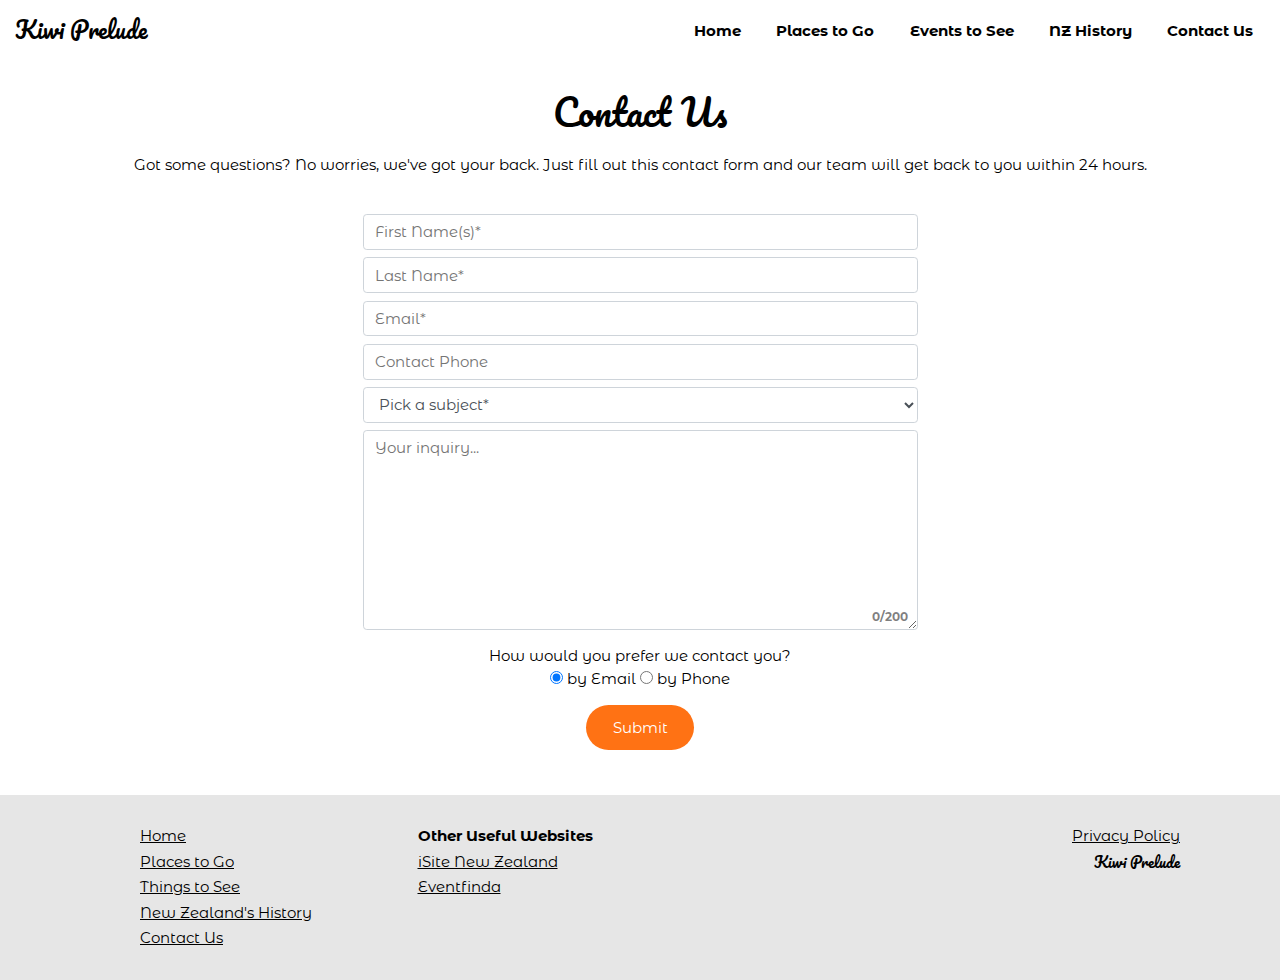
==== contact.html @ fdfb9a50 "Updates" ====
<!DOCTYPE html>
<html lang="en">
	<head>
		<meta charset="UTF-8" />
		<meta name="viewport" content="width=device-width, initial-scale=1.0" />
		<title>Kiwi Prelude | Contact Us</title>

		<link rel="stylesheet" href="css/normalize.css" />
		<link rel="stylesheet" href="css/grid.css" />
		<link rel="stylesheet" href="css/theme.css" />
		<link rel="stylesheet" href="css/pages/contact.css" />
	</head>
	<body>
		<nav id="mainNav" class="navbar">
			<div class="navbar-brand"><a class="fancy-title" href="/">Kiwi Prelude</a></div>
			<div class="navbar-toggle" id="navbarToggle">
				<div></div>
				<div></div>
				<div></div>
			</div>
			<ul class="navbar-nav">
				<li><a href="/">Home</a></li>
				<li><a href="places-to-go.html">Places to Go</a></li>
				<li><a href="events-to-see.html">Events to See</a></li>
				<li><a href="history.html">NZ History</a></li>
				<li><a href="contact.html">Contact Us</a></li>
			</ul>
		</nav>

		<div class="container text-center head-padding mb-5">
			<h1 class="fancy-title">Contact Us</h1>
			<p>Got some questions? No worries, we've got your back. Just fill out this contact form and our team will get back to you within 24 hours.</p>

			<div id="errors" class="w-100 w-md-50 d-inline-block text-left"></div>
			<form class="w-100 w-md-50 d-inline-block" id="contactForm" method="POST" action="/contact">
				<div class="row mb-2">
					<input type="text" class="form-control" name="fName" id="fName" placeholder="First Name(s)*" />
				</div>
				<div class="row mb-2">
					<input type="text" class="form-control" name="lName" id="lName" placeholder="Last Name*" />
				</div>
				<div class="row mb-2">
					<input type="email" class="form-control" name="email" id="email" placeholder="Email*" />
				</div>
				<div class="row mb-2">
					<input type="tel" class="form-control" name="phone" id="" placeholder="Contact Phone" />
				</div>
				<div class="row mb-2">
					<select class="form-control" name="subject" id="subject">
						<option value="" selected disabled>Pick a subject*</option>
						<option value="events">Events</option>
						<option value="locations">Locations</option>
						<option value="other">Other</option>
					</select>
				</div>
				<div class="row mb-3 p-relative">
					<textarea class="form-control inquiry-textarea" name="msg" id="msg" placeholder="Your inquiry..." data-max-length="200"></textarea>
					<div class="textarea-counter" id="msgCounter"></div>
				</div>
				<div class="row mb-3">
					<p class="mt-2 mb-0">How would you prefer we contact you?</p>
					<input type="radio" name="contactMethod" id="contactByEmail" value="Email" checked />
					<label for="contactByEmail">by Email</label>
					<input type="radio" name="contactMethod" id="contactByPhone" value="Phone" />
					<label for="contactByPhone">by Phone</label>
				</div>

				<button class="btn btn-primary" type="submit" id="formSubmit">Submit</button>
			</form>
		</div>

		<footer>
			<div class="container">
				<div class="row">
					<div class="col-sm-3">
						<ul>
							<li><a href="/">Home</a></li>
							<li><a href="places-to-go.html">Places to Go</a></li>
							<li><a href="things-to-see.html">Things to See</a></li>
							<li><a href="history.html">New Zealand's History</a></li>
							<li><a href="contact.html">Contact Us</a></li>
						</ul>
					</div>
					<div class="col-sm-3">
						<ul>
							<li><b>Other Useful Websites</b></li>
							<li><a href="https://isite.nz/" target="_blank">iSite New Zealand</a></li>
							<li><a href="https://www.eventfinda.co.nz/" target="_blank">Eventfinda</a></li>
						</ul>
					</div>
					<div class="col-sm-6 text-right">
						<ul>
							<li>
								<a href="privacy-policy.html">Privacy Policy</a>
							</li>
							<li>
								<span class="fancy-title">Kiwi Prelude</span>
							</li>
						</ul>
					</div>
				</div>
			</div>
		</footer>

		<script src="js/contact-form.js"></script>

		<script src="js/navbar.js"></script>
	</body>
</html>
---- css/grid.css ----
* {
  -webkit-box-sizing: border-box;
          box-sizing: border-box;
}

.row::after {
  content: '';
  clear: both;
  display: table;
}

[class*='col-'] {
  width: 100%;
  float: left;
  padding: 15px;
}

.col-1 {
  width: 8.33333%;
}

.col-2 {
  width: 16.66667%;
}

.col-3 {
  width: 25%;
}

.col-4 {
  width: 33.33333%;
}

.col-5 {
  width: 41.66667%;
}

.col-6 {
  width: 50%;
}

.col-7 {
  width: 58.33333%;
}

.col-8 {
  width: 66.66667%;
}

.col-9 {
  width: 75%;
}

.col-10 {
  width: 83.33333%;
}

.col-11 {
  width: 91.66667%;
}

.col-12 {
  width: 100%;
}

@media (min-width: 576px) {
  .col-sm-1 {
    width: 8.33333%;
  }
  .col-sm-2 {
    width: 16.66667%;
  }
  .col-sm-3 {
    width: 25%;
  }
  .col-sm-4 {
    width: 33.33333%;
  }
  .col-sm-5 {
    width: 41.66667%;
  }
  .col-sm-6 {
    width: 50%;
  }
  .col-sm-7 {
    width: 58.33333%;
  }
  .col-sm-8 {
    width: 66.66667%;
  }
  .col-sm-9 {
    width: 75%;
  }
  .col-sm-10 {
    width: 83.33333%;
  }
  .col-sm-11 {
    width: 91.66667%;
  }
  .col-sm-12 {
    width: 100%;
  }
}

@media (min-width: 768px) {
  .col-md-1 {
    width: 8.33333%;
  }
  .col-md-2 {
    width: 16.66667%;
  }
  .col-md-3 {
    width: 25%;
  }
  .col-md-4 {
    width: 33.33333%;
  }
  .col-md-5 {
    width: 41.66667%;
  }
  .col-md-6 {
    width: 50%;
  }
  .col-md-7 {
    width: 58.33333%;
  }
  .col-md-8 {
    width: 66.66667%;
  }
  .col-md-9 {
    width: 75%;
  }
  .col-md-10 {
    width: 83.33333%;
  }
  .col-md-11 {
    width: 91.66667%;
  }
  .col-md-12 {
    width: 100%;
  }
}

@media (min-width: 992px) {
  .col-lg-1 {
    width: 8.33333%;
  }
  .col-lg-2 {
    width: 16.66667%;
  }
  .col-lg-3 {
    width: 25%;
  }
  .col-lg-4 {
    width: 33.33333%;
  }
  .col-lg-5 {
    width: 41.66667%;
  }
  .col-lg-6 {
    width: 50%;
  }
  .col-lg-7 {
    width: 58.33333%;
  }
  .col-lg-8 {
    width: 66.66667%;
  }
  .col-lg-9 {
    width: 75%;
  }
  .col-lg-10 {
    width: 83.33333%;
  }
  .col-lg-11 {
    width: 91.66667%;
  }
  .col-lg-12 {
    width: 100%;
  }
}

@media (min-width: 1200px) {
  .col-xl-1 {
    width: 8.33333%;
  }
  .col-xl-2 {
    width: 16.66667%;
  }
  .col-xl-3 {
    width: 25%;
  }
  .col-xl-4 {
    width: 33.33333%;
  }
  .col-xl-5 {
    width: 41.66667%;
  }
  .col-xl-6 {
    width: 50%;
  }
  .col-xl-7 {
    width: 58.33333%;
  }
  .col-xl-8 {
    width: 66.66667%;
  }
  .col-xl-9 {
    width: 75%;
  }
  .col-xl-10 {
    width: 83.33333%;
  }
  .col-xl-11 {
    width: 91.66667%;
  }
  .col-xl-12 {
    width: 100%;
  }
}
/*# sourceMappingURL=grid.css.map */
---- css/theme.css ----
@import url("https://fonts.googleapis.com/css2?family=Montserrat+Alternates&family=Pacifico&display=swap");
*,
h1,
h2,
h3,
h4,
h5,
h6 {
  font-family: 'Montserrat Alternates', sans-serif;
}

.fancy-title {
  font-family: 'Pacifico', cursive;
}

.text-center {
  text-align: center;
}

.text-left {
  text-align: left;
}

.text-right {
  text-align: right;
}

.text-justify {
  text-align: justify;
}

.text-white {
  color: #fff;
}

.bg-skeleton {
  height: 1em;
  position: relative;
  overflow: hidden;
  background-color: #dddbdd;
}

.bg-skeleton::after {
  position: absolute;
  top: 0;
  right: 0;
  bottom: 0;
  left: 0;
  -webkit-transform: translateX(-100%);
          transform: translateX(-100%);
  background-image: -webkit-gradient(linear, left top, right top, color-stop(0, rgba(255, 255, 255, 0)), color-stop(20%, rgba(255, 255, 255, 0.2)), color-stop(60%, rgba(255, 255, 255, 0.3)), to(rgba(255, 255, 255, 0)));
  background-image: linear-gradient(90deg, rgba(255, 255, 255, 0) 0, rgba(255, 255, 255, 0.2) 20%, rgba(255, 255, 255, 0.3) 60%, rgba(255, 255, 255, 0));
  -webkit-animation: shimmer 2s infinite;
          animation: shimmer 2s infinite;
  content: '';
}

@-webkit-keyframes shimmer {
  100% {
    -webkit-transform: translateX(100%);
            transform: translateX(100%);
  }
}

@keyframes shimmer {
  100% {
    -webkit-transform: translateX(100%);
            transform: translateX(100%);
  }
}

.ratio-square {
  width: 100%;
  padding-top: 100%;
  position: relative;
}

.ratio-square :first-child {
  position: absolute;
  top: 0;
  right: 0;
  bottom: 0;
  left: 0;
}

.hide-overflow {
  overflow: hidden;
}

nav.navbar {
  width: 100%;
  position: fixed;
  display: -webkit-box;
  display: -ms-flexbox;
  display: flex;
  -webkit-box-orient: vertical;
  -webkit-box-direction: normal;
      -ms-flex-direction: column;
          flex-direction: column;
  -ms-flex-wrap: wrap;
      flex-wrap: wrap;
  -webkit-box-align: center;
      -ms-flex-align: center;
          align-items: center;
  -webkit-box-pack: justify;
      -ms-flex-pack: justify;
          justify-content: space-between;
  padding: 0.5rem 1rem;
  z-index: 1;
  background: #fff;
  color: #000;
}

nav.navbar.is-scrolled {
  -webkit-box-shadow: 0 0 5px 0px #00000080;
          box-shadow: 0 0 5px 0px #00000080;
}

@media (min-width: 768px) {
  nav.navbar {
    -webkit-transition-duration: 300ms;
            transition-duration: 300ms;
  }
  nav.navbar:not(.is-scrolled).navbar-transparent {
    background: linear-gradient(225deg, #00000024, transparent);
    color: #fff;
  }
  nav.navbar:not(.is-scrolled).navbar-transparent .navbar-nav li a:hover::after {
    background: #ffffff;
  }
}

nav.navbar .navbar-brand {
  display: inline-block;
  padding-top: 0.3125rem;
  padding-bottom: 0.3125rem;
  margin-right: 1rem;
  font-size: 1.5rem;
  line-height: inherit;
  white-space: nowrap;
}

nav.navbar .navbar-brand a {
  text-decoration: none;
}

nav.navbar .navbar-toggle {
  position: absolute;
  right: 0;
  top: 0;
  bottom: 0;
  padding-right: 1rem;
  display: -webkit-box;
  display: -ms-flexbox;
  display: flex;
  -webkit-box-orient: vertical;
  -webkit-box-direction: normal;
      -ms-flex-direction: column;
          flex-direction: column;
  -webkit-box-pack: center;
      -ms-flex-pack: center;
          justify-content: center;
}

nav.navbar .navbar-toggle div {
  width: 33px;
  height: 4px;
  background-color: #ff7214;
  margin: 4px 0;
  -webkit-transition-duration: 200ms;
          transition-duration: 200ms;
}

nav.navbar .navbar-toggle:hover {
  cursor: pointer;
}

nav.navbar .navbar-toggle:hover div {
  background-color: #ffa061;
}

nav.navbar .navbar-nav {
  -webkit-box-orient: vertical;
  -webkit-box-direction: normal;
      -ms-flex-direction: column;
          flex-direction: column;
  padding-left: 0;
  margin-bottom: 0;
  list-style: none;
  margin-top: 0;
  display: none;
}

nav.navbar .navbar-nav li:not(:last-of-type) a {
  margin-right: 0.75rem;
}

nav.navbar .navbar-nav a {
  padding: 0.8rem 0.8rem;
  display: block;
  text-decoration: none;
  font-weight: bold;
  position: relative;
}

nav.navbar .navbar-nav a:after {
  position: absolute;
  content: '';
  height: 3px;
  bottom: 1px;
  margin: 0 auto;
  left: 0;
  right: 0;
  width: 100%;
  background: #00000000;
  -webkit-transform: translateY(6px);
          transform: translateY(6px);
  -webkit-transition-duration: 350ms;
          transition-duration: 350ms;
}

nav.navbar .navbar-nav a:hover::after {
  background: #000000;
  -webkit-transform: translateY(0);
          transform: translateY(0);
}

nav.navbar.active .navbar-nav {
  display: -webkit-box;
  display: -ms-flexbox;
  display: flex;
}

footer {
  background-color: #e6e6e6;
}

footer ul {
  list-style: none;
}

footer ul li:not(:last-of-type) {
  margin-bottom: 0.2rem;
}

@media (min-width: 768px) {
  nav.navbar {
    -webkit-box-orient: horizontal;
    -webkit-box-direction: normal;
        -ms-flex-direction: row;
            flex-direction: row;
  }
  nav.navbar .navbar-toggle {
    display: none;
  }
  nav.navbar .navbar-nav {
    -webkit-box-orient: horizontal;
    -webkit-box-direction: normal;
        -ms-flex-direction: row;
            flex-direction: row;
    display: -webkit-box;
    display: -ms-flexbox;
    display: flex;
  }
}

.container {
  width: 100%;
  padding-right: 15px;
  padding-left: 15px;
  margin-right: auto;
  margin-left: auto;
}

@media (min-width: 576px) {
  .container {
    max-width: 540px;
  }
}

@media (min-width: 768px) {
  .container {
    max-width: 720px;
  }
}

@media (min-width: 992px) {
  .container {
    max-width: 960px;
  }
}

@media (min-width: 1200px) {
  .container {
    max-width: 1140px;
  }
}

.card {
  border-radius: 1rem;
  background-color: #fff;
  padding: 0.6rem 0.8rem;
}

.card.shadowed {
  -webkit-box-shadow: 2px 2px 8px #0000003b;
          box-shadow: 2px 2px 8px #0000003b;
  -webkit-transition-duration: 300ms;
          transition-duration: 300ms;
}

.card.shadowed:hover {
  -webkit-box-shadow: 2px 2px 20px #0000003b;
          box-shadow: 2px 2px 20px #0000003b;
}

a.clicky-card {
  text-decoration: none;
}

a.clicky-card .card-content {
  background: #00e1ff;
  color: #fff;
  min-height: 300px;
  overflow: hidden;
  border-radius: 1rem;
  -webkit-transition-duration: 300ms;
          transition-duration: 300ms;
  -webkit-transition-timing-function: cubic-bezier(0.175, 0.885, 0.32, 1.275);
          transition-timing-function: cubic-bezier(0.175, 0.885, 0.32, 1.275);
  display: -webkit-box;
  display: -ms-flexbox;
  display: flex;
  -webkit-box-orient: vertical;
  -webkit-box-direction: normal;
      -ms-flex-direction: column;
          flex-direction: column;
  -webkit-box-pack: end;
      -ms-flex-pack: end;
          justify-content: flex-end;
}

a.clicky-card .card-content:hover {
  -webkit-box-shadow: 2px 3px 10px 0px rgba(0, 0, 0, 0.3);
          box-shadow: 2px 3px 10px 0px rgba(0, 0, 0, 0.3);
  border-radius: 0.5rem;
  -webkit-transform: scale(1.02);
          transform: scale(1.02);
}

a.clicky-card .card-content:hover .card-text {
  -webkit-box-flex: 0.2;
      -ms-flex: 0.2;
          flex: 0.2;
}

a.clicky-card .card-content .card-text {
  background: rgba(0, 0, 0, 0.3);
  padding: 0.6rem 0.8rem;
  text-align: left;
  -webkit-box-flex: 0.1;
      -ms-flex: 0.1;
          flex: 0.1;
  -webkit-transition-duration: 300ms;
          transition-duration: 300ms;
}

a.clicky-card .card-content .card-text .card-title {
  font-size: 2rem;
}

.rounded {
  border-radius: 0.5rem;
}

.btn {
  padding: 0.75rem 1.75rem;
  border-radius: 5rem;
  border: none;
  background-color: #efefef;
  -webkit-transition-duration: 150ms;
          transition-duration: 150ms;
}

.btn:hover {
  background-color: #e2e2e2;
  text-decoration: none;
  cursor: pointer;
}

.btn.btn-primary {
  background-color: #ff7214;
  color: white;
}

.btn.btn-primary:hover {
  background-color: #fa6400;
}

.form-control {
  display: block;
  width: 100%;
  height: calc(1.5em + 0.75rem + 2px);
  padding: 0.375rem 0.75rem;
  font-size: 1rem;
  font-weight: 400;
  line-height: 1.5;
  color: #495057;
  background-color: #fff;
  background-clip: padding-box;
  border: 1px solid #ced4da;
  border-radius: 0.25rem;
}

.form-control:focus {
  outline-color: rgba(255, 114, 20, 0.5);
}

.form-control.invalid {
  border: 1px solid red;
}

.textarea-counter {
  position: absolute;
  bottom: 4px;
  right: 10px;
  font-size: 0.8rem;
  font-weight: bold;
  color: rgba(0, 0, 0, 0.5);
  -webkit-user-select: none;
     -moz-user-select: none;
      -ms-user-select: none;
          user-select: none;
}

.textarea-counter.too-big {
  color: red;
}

.w-100 {
  width: 100%;
}

.w-75 {
  width: 75%;
}

.w-50 {
  width: 50%;
}

.w-25 {
  width: 25%;
}

.h-100 {
  height: 100%;
}

@media (min-width: 768px) {
  .w-md-100 {
    width: 100%;
  }
  .w-md-75 {
    width: 75%;
  }
  .w-md-50 {
    width: 50%;
  }
  .w-md-25 {
    width: 25%;
  }
}

.mt-0,
.my-0 {
  margin-top: 0;
}

.mb-0,
.my-0 {
  margin-bottom: 0;
}

.mt-1 {
  margin-top: 0.25rem;
}

.mt-2,
.my-2 {
  margin-top: 0.5rem;
}

.mb-2,
.my-2 {
  margin-bottom: 0.5rem;
}

.mb-3 {
  margin-bottom: 1rem;
}

.mt-4,
.my-4 {
  margin-top: 1.5rem;
}

.mb-4,
.my-4 {
  margin-bottom: 1.5rem;
}

.mb-5 {
  margin-bottom: 3rem;
}

.mr-2 {
  margin-right: 0.5rem;
}

.head-padding {
  padding-top: 5rem;
}

.pt-4,
.py-4 {
  padding-top: 1.5rem;
}

.pb-4,
.py-4 {
  padding-bottom: 1.5rem;
}

.d-inline-block {
  display: inline-block;
}

.p-relative {
  position: relative;
}

.location-image {
  -webkit-box-shadow: 10px 10px #dedede;
          box-shadow: 10px 10px #dedede;
}
/*# sourceMappingURL=theme.css.map */
---- css/pages/contact.css ----
.inquiry-textarea {
	min-height: 200px;
	height: 200px;
	max-height: 400px;
	min-width: 100%;
	max-width: 100%;
	resize: vertical;
}

#errors.show {
	background: red;
	padding: 0.75rem 1.25rem;
	margin-bottom: 1rem;
	border-radius: 1rem;
	color: #fff;
}
#errors ul {
	margin-top: 0;
	padding-left: 20px;
	margin-bottom: 0;
}
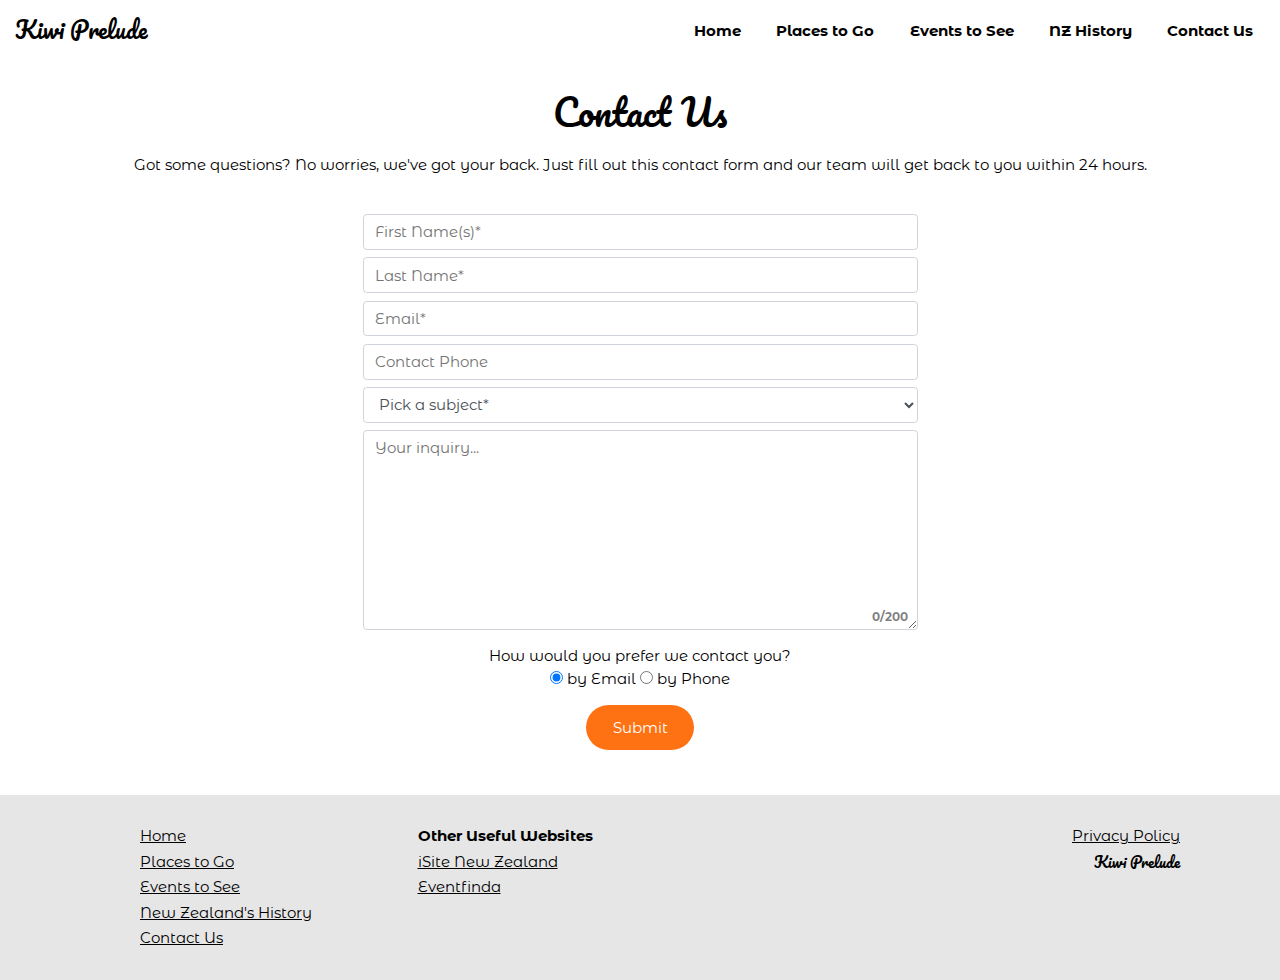
==== commit 66afc69f: "Update footer" ====
--- a/contact.html
+++ b/contact.html
@@ -76,7 +76,7 @@
 						<ul>
 							<li><a href="/">Home</a></li>
 							<li><a href="places-to-go.html">Places to Go</a></li>
-							<li><a href="things-to-see.html">Things to See</a></li>
+							<li><a href="events-to-see.html">Events to See</a></li>
 							<li><a href="history.html">New Zealand's History</a></li>
 							<li><a href="contact.html">Contact Us</a></li>
 						</ul>
--- a/css/theme.css
+++ b/css/theme.css
@@ -169,6 +169,7 @@
   margin: 4px 0;
   -webkit-transition-duration: 200ms;
           transition-duration: 200ms;
+  border-radius: 2px;
 }
 
 nav.navbar .navbar-toggle:hover {
@@ -319,7 +320,7 @@
 }
 
 a.clicky-card .card-content {
-  background: #00e1ff;
+  background: #009dff;
   color: #fff;
   min-height: 300px;
   overflow: hidden;
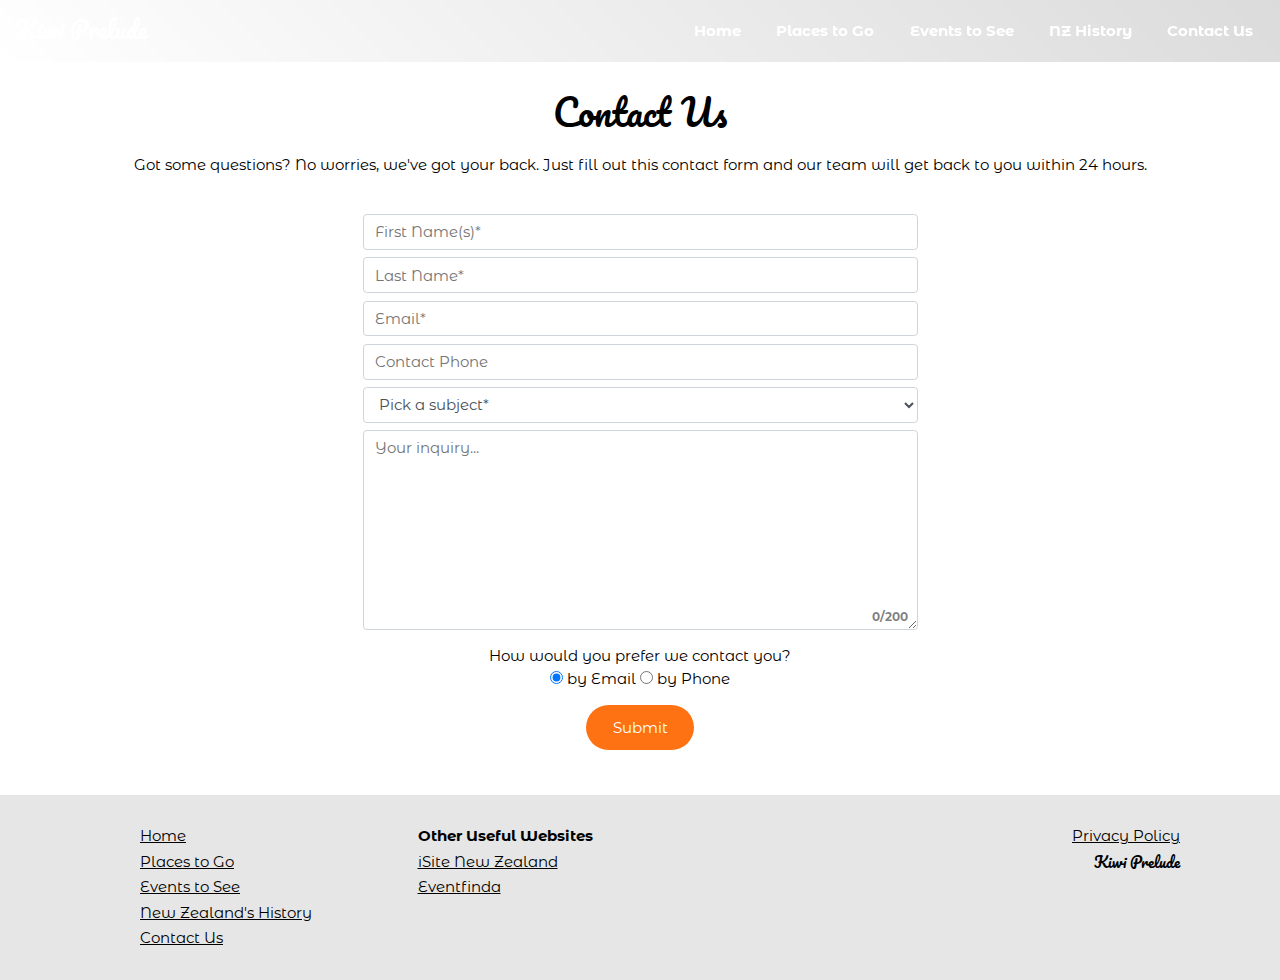
==== commit 18c3821f: "Fix static nav links" ====
--- a/contact.html
+++ b/contact.html
@@ -11,22 +11,21 @@
 		<link rel="stylesheet" href="css/pages/contact.css" />
 	</head>
 	<body>
-		<nav id="mainNav" class="navbar">
-			<div class="navbar-brand"><a class="fancy-title" href="/">Kiwi Prelude</a></div>
+		<nav id="mainNav" class="navbar navbar-transparent">
+			<div class="navbar-brand"><a class="fancy-title" href="index.html">Kiwi Prelude</a></div>
 			<div class="navbar-toggle" id="navbarToggle">
 				<div></div>
 				<div></div>
 				<div></div>
 			</div>
 			<ul class="navbar-nav">
-				<li><a href="/">Home</a></li>
+				<li><a href="index.html">Home</a></li>
 				<li><a href="places-to-go.html">Places to Go</a></li>
 				<li><a href="events-to-see.html">Events to See</a></li>
 				<li><a href="history.html">NZ History</a></li>
 				<li><a href="contact.html">Contact Us</a></li>
 			</ul>
 		</nav>
-
 		<div class="container text-center head-padding mb-5">
 			<h1 class="fancy-title">Contact Us</h1>
 			<p>Got some questions? No worries, we've got your back. Just fill out this contact form and our team will get back to you within 24 hours.</p>
@@ -72,7 +71,7 @@
 		<footer>
 			<div class="container">
 				<div class="row">
-					<div class="col-sm-3">
+					<div class="col-sm-4 col-md-3">
 						<ul>
 							<li><a href="/">Home</a></li>
 							<li><a href="places-to-go.html">Places to Go</a></li>
@@ -81,14 +80,14 @@
 							<li><a href="contact.html">Contact Us</a></li>
 						</ul>
 					</div>
-					<div class="col-sm-3">
+					<div class="col-sm-4 col-md-3">
 						<ul>
 							<li><b>Other Useful Websites</b></li>
 							<li><a href="https://isite.nz/" target="_blank">iSite New Zealand</a></li>
 							<li><a href="https://www.eventfinda.co.nz/" target="_blank">Eventfinda</a></li>
 						</ul>
 					</div>
-					<div class="col-sm-6 text-right">
+					<div class="col-sm-4 col-md-6 text-left text-right-sm">
 						<ul>
 							<li>
 								<a href="privacy-policy.html">Privacy Policy</a>
--- a/css/theme.css
+++ b/css/theme.css
@@ -31,6 +31,12 @@
 
 .text-white {
   color: #fff;
+}
+
+@media (min-width: 576px) {
+  .text-right-sm {
+    text-align: right;
+  }
 }
 
 .bg-skeleton {
@@ -519,6 +525,10 @@
   margin-right: 0.5rem;
 }
 
+.ml-2 {
+  margin-left: 0.5rem;
+}
+
 .head-padding {
   padding-top: 5rem;
 }
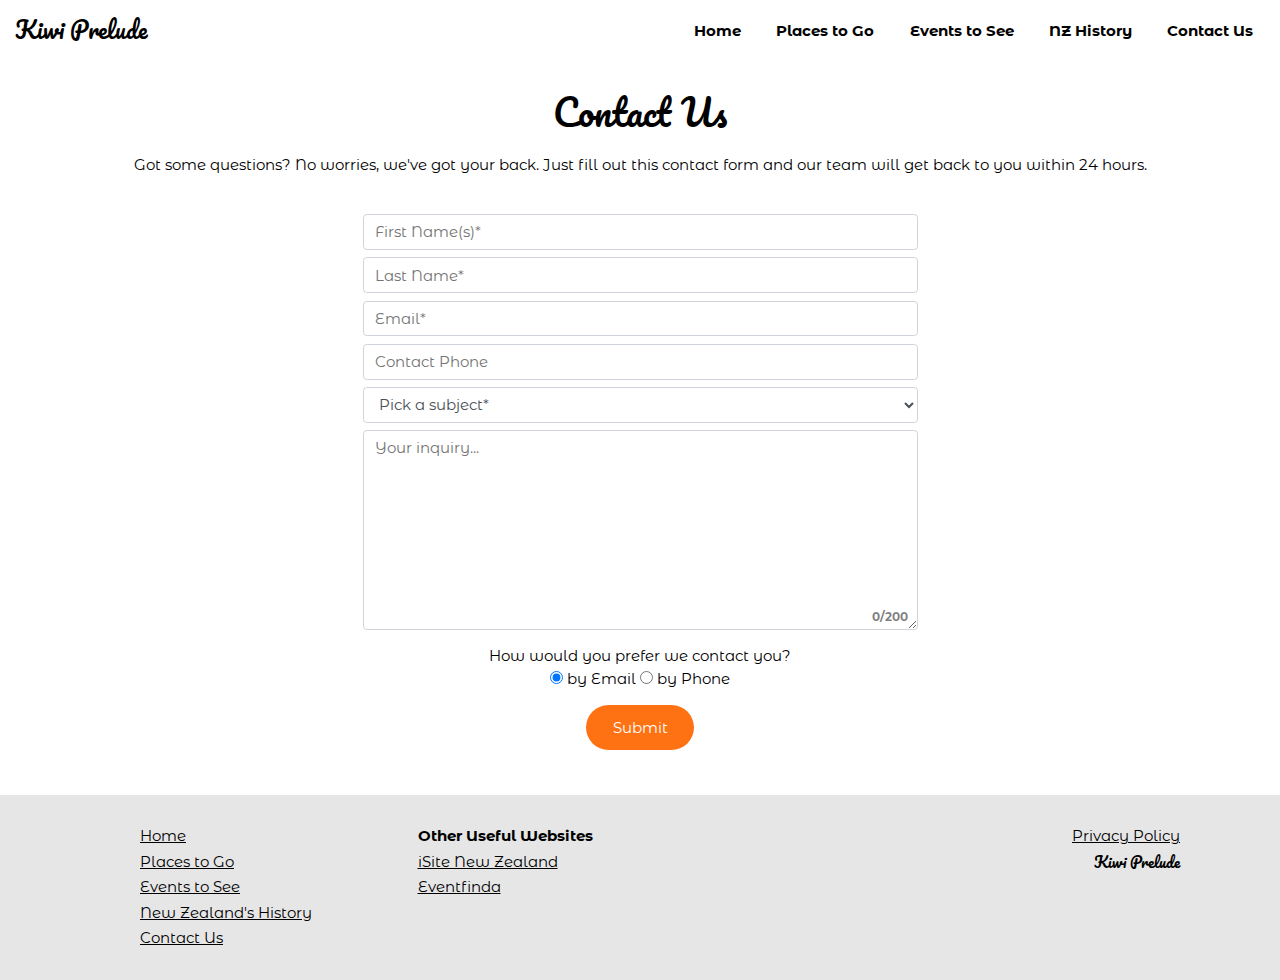
==== commit 80ab07b7: "Fix navbar transparency" ====
--- a/contact.html
+++ b/contact.html
@@ -11,7 +11,7 @@
 		<link rel="stylesheet" href="css/pages/contact.css" />
 	</head>
 	<body>
-		<nav id="mainNav" class="navbar navbar-transparent">
+		<nav id="mainNav" class="navbar">
 			<div class="navbar-brand"><a class="fancy-title" href="index.html">Kiwi Prelude</a></div>
 			<div class="navbar-toggle" id="navbarToggle">
 				<div></div>
